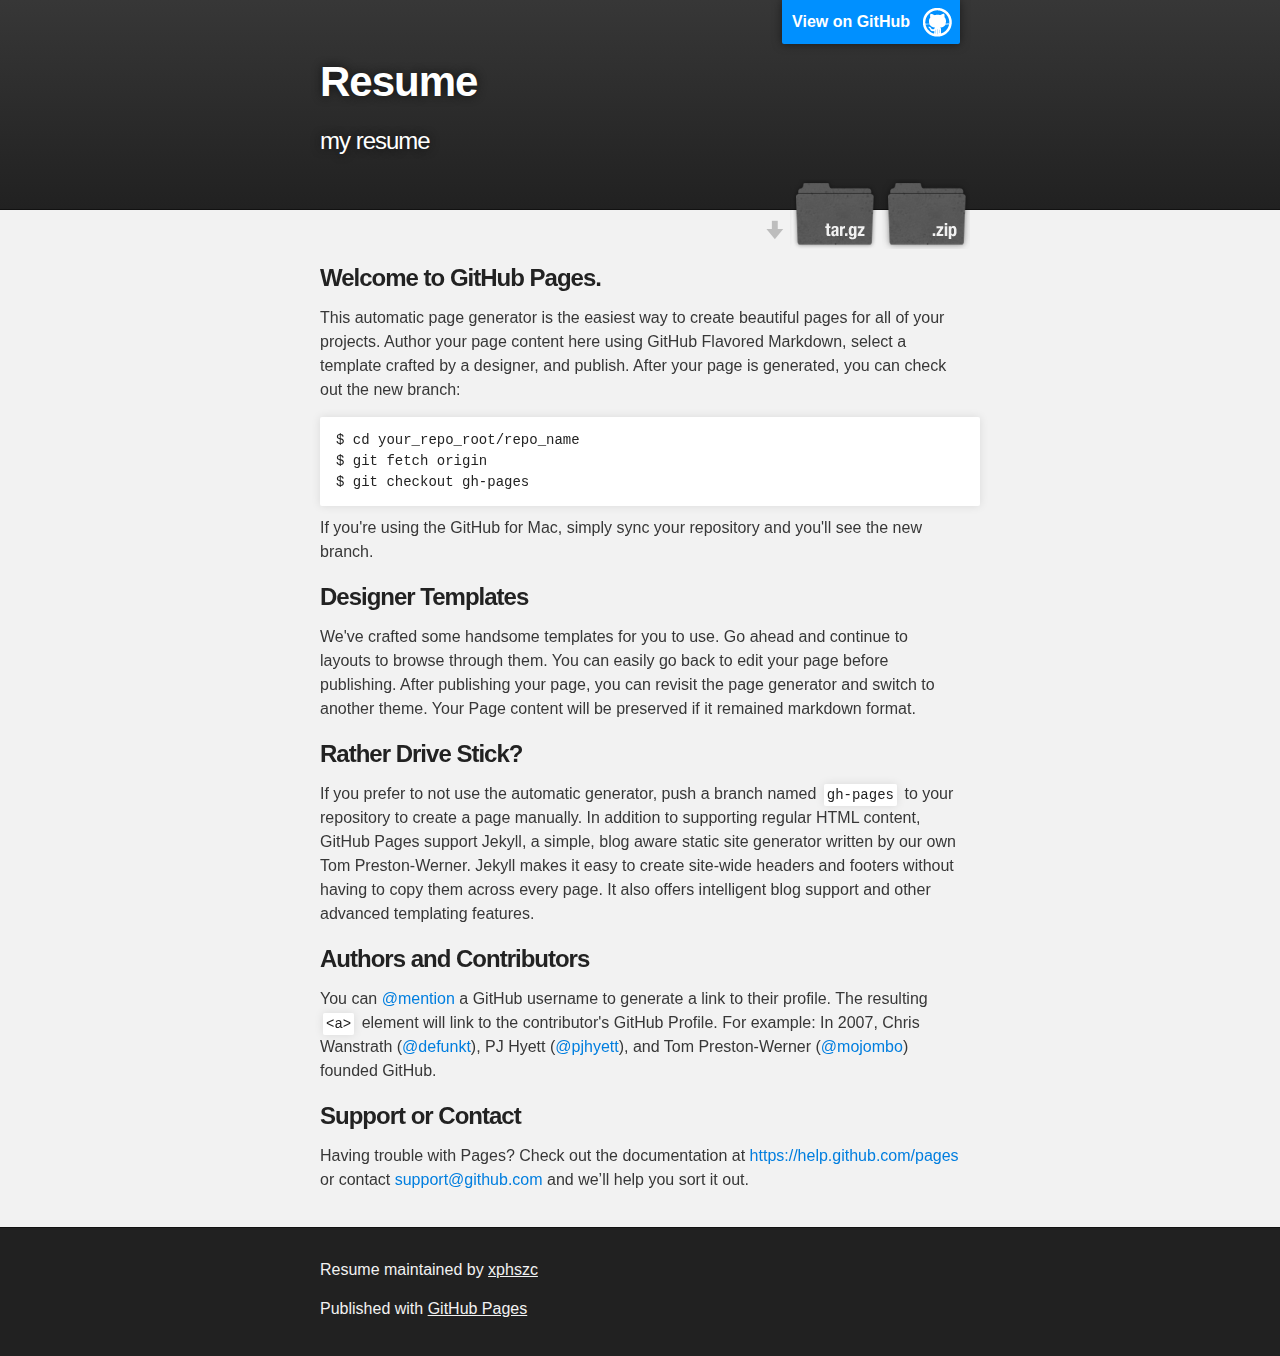
==== index.html @ fbd808bb "Create gh-pages branch via GitHub" ====
<!DOCTYPE html>
<html>

  <head>
    <meta charset='utf-8'>
    <meta http-equiv="X-UA-Compatible" content="chrome=1">
    <meta name="description" content="Resume : my resume">

    <link rel="stylesheet" type="text/css" media="screen" href="stylesheets/stylesheet.css">

    <title>Resume</title>
  </head>

  <body>

    <!-- HEADER -->
    <div id="header_wrap" class="outer">
        <header class="inner">
          <a id="forkme_banner" href="https://github.com/xphszc/resume">View on GitHub</a>

          <h1 id="project_title">Resume</h1>
          <h2 id="project_tagline">my resume</h2>

            <section id="downloads">
              <a class="zip_download_link" href="https://github.com/xphszc/resume/zipball/master">Download this project as a .zip file</a>
              <a class="tar_download_link" href="https://github.com/xphszc/resume/tarball/master">Download this project as a tar.gz file</a>
            </section>
        </header>
    </div>

    <!-- MAIN CONTENT -->
    <div id="main_content_wrap" class="outer">
      <section id="main_content" class="inner">
        <h3>
<a id="welcome-to-github-pages" class="anchor" href="#welcome-to-github-pages" aria-hidden="true"><span class="octicon octicon-link"></span></a>Welcome to GitHub Pages.</h3>

<p>This automatic page generator is the easiest way to create beautiful pages for all of your projects. Author your page content here using GitHub Flavored Markdown, select a template crafted by a designer, and publish. After your page is generated, you can check out the new branch:</p>

<pre><code>$ cd your_repo_root/repo_name
$ git fetch origin
$ git checkout gh-pages
</code></pre>

<p>If you're using the GitHub for Mac, simply sync your repository and you'll see the new branch.</p>

<h3>
<a id="designer-templates" class="anchor" href="#designer-templates" aria-hidden="true"><span class="octicon octicon-link"></span></a>Designer Templates</h3>

<p>We've crafted some handsome templates for you to use. Go ahead and continue to layouts to browse through them. You can easily go back to edit your page before publishing. After publishing your page, you can revisit the page generator and switch to another theme. Your Page content will be preserved if it remained markdown format.</p>

<h3>
<a id="rather-drive-stick" class="anchor" href="#rather-drive-stick" aria-hidden="true"><span class="octicon octicon-link"></span></a>Rather Drive Stick?</h3>

<p>If you prefer to not use the automatic generator, push a branch named <code>gh-pages</code> to your repository to create a page manually. In addition to supporting regular HTML content, GitHub Pages support Jekyll, a simple, blog aware static site generator written by our own Tom Preston-Werner. Jekyll makes it easy to create site-wide headers and footers without having to copy them across every page. It also offers intelligent blog support and other advanced templating features.</p>

<h3>
<a id="authors-and-contributors" class="anchor" href="#authors-and-contributors" aria-hidden="true"><span class="octicon octicon-link"></span></a>Authors and Contributors</h3>

<p>You can <a href="https://github.com/blog/821" class="user-mention">@mention</a> a GitHub username to generate a link to their profile. The resulting <code>&lt;a&gt;</code> element will link to the contributor's GitHub Profile. For example: In 2007, Chris Wanstrath (<a href="https://github.com/defunkt" class="user-mention">@defunkt</a>), PJ Hyett (<a href="https://github.com/pjhyett" class="user-mention">@pjhyett</a>), and Tom Preston-Werner (<a href="https://github.com/mojombo" class="user-mention">@mojombo</a>) founded GitHub.</p>

<h3>
<a id="support-or-contact" class="anchor" href="#support-or-contact" aria-hidden="true"><span class="octicon octicon-link"></span></a>Support or Contact</h3>

<p>Having trouble with Pages? Check out the documentation at <a href="https://help.github.com/pages">https://help.github.com/pages</a> or contact <a href="mailto:support@github.com">support@github.com</a> and we’ll help you sort it out.</p>
      </section>
    </div>

    <!-- FOOTER  -->
    <div id="footer_wrap" class="outer">
      <footer class="inner">
        <p class="copyright">Resume maintained by <a href="https://github.com/xphszc">xphszc</a></p>
        <p>Published with <a href="http://pages.github.com">GitHub Pages</a></p>
      </footer>
    </div>

    

  </body>
</html>
---- stylesheets/stylesheet.css ----
/*******************************************************************************
Slate Theme for GitHub Pages
by Jason Costello, @jsncostello
*******************************************************************************/

@import url(pygment_trac.css);

/*******************************************************************************
MeyerWeb Reset
*******************************************************************************/

html, body, div, span, applet, object, iframe,
h1, h2, h3, h4, h5, h6, p, blockquote, pre,
a, abbr, acronym, address, big, cite, code,
del, dfn, em, img, ins, kbd, q, s, samp,
small, strike, strong, sub, sup, tt, var,
b, u, i, center,
dl, dt, dd, ol, ul, li,
fieldset, form, label, legend,
table, caption, tbody, tfoot, thead, tr, th, td,
article, aside, canvas, details, embed,
figure, figcaption, footer, header, hgroup,
menu, nav, output, ruby, section, summary,
time, mark, audio, video {
  margin: 0;
  padding: 0;
  border: 0;
  font: inherit;
  vertical-align: baseline;
}

/* HTML5 display-role reset for older browsers */
article, aside, details, figcaption, figure,
footer, header, hgroup, menu, nav, section {
  display: block;
}

ol, ul {
  list-style: none;
}

table {
  border-collapse: collapse;
  border-spacing: 0;
}

/*******************************************************************************
Theme Styles
*******************************************************************************/

body {
  box-sizing: border-box;
  color:#373737;
  background: #212121;
  font-size: 16px;
  font-family: 'Myriad Pro', Calibri, Helvetica, Arial, sans-serif;
  line-height: 1.5;
  -webkit-font-smoothing: antialiased;
}

h1, h2, h3, h4, h5, h6 {
  margin: 10px 0;
  font-weight: 700;
  color:#222222;
  font-family: 'Lucida Grande', 'Calibri', Helvetica, Arial, sans-serif;
  letter-spacing: -1px;
}

h1 {
  font-size: 36px;
  font-weight: 700;
}

h2 {
  padding-bottom: 10px;
  font-size: 32px;
  background: url('../images/bg_hr.png') repeat-x bottom;
}

h3 {
  font-size: 24px;
}

h4 {
  font-size: 21px;
}

h5 {
  font-size: 18px;
}

h6 {
  font-size: 16px;
}

p {
  margin: 10px 0 15px 0;
}

footer p {
  color: #f2f2f2;
}

a {
  text-decoration: none;
  color: #007edf;
  text-shadow: none;

  transition: color 0.5s ease;
  transition: text-shadow 0.5s ease;
  -webkit-transition: color 0.5s ease;
  -webkit-transition: text-shadow 0.5s ease;
  -moz-transition: color 0.5s ease;
  -moz-transition: text-shadow 0.5s ease;
  -o-transition: color 0.5s ease;
  -o-transition: text-shadow 0.5s ease;
  -ms-transition: color 0.5s ease;
  -ms-transition: text-shadow 0.5s ease;
}

a:hover, a:focus {text-decoration: underline;}

footer a {
  color: #F2F2F2;
  text-decoration: underline;
}

em {
  font-style: italic;
}

strong {
  font-weight: bold;
}

img {
  position: relative;
  margin: 0 auto;
  max-width: 739px;
  padding: 5px;
  margin: 10px 0 10px 0;
  border: 1px solid #ebebeb;

  box-shadow: 0 0 5px #ebebeb;
  -webkit-box-shadow: 0 0 5px #ebebeb;
  -moz-box-shadow: 0 0 5px #ebebeb;
  -o-box-shadow: 0 0 5px #ebebeb;
  -ms-box-shadow: 0 0 5px #ebebeb;
}

p img {
  display: inline;
  margin: 0;
  padding: 0;
  vertical-align: middle;
  text-align: center;
  border: none;
}

pre, code {
  width: 100%;
  color: #222;
  background-color: #fff;

  font-family: Monaco, "Bitstream Vera Sans Mono", "Lucida Console", Terminal, monospace;
  font-size: 14px;

  border-radius: 2px;
  -moz-border-radius: 2px;
  -webkit-border-radius: 2px;
}

pre {
  width: 100%;
  padding: 10px;
  box-shadow: 0 0 10px rgba(0,0,0,.1);
  overflow: auto;
}

code {
  padding: 3px;
  margin: 0 3px;
  box-shadow: 0 0 10px rgba(0,0,0,.1);
}

pre code {
  display: block;
  box-shadow: none;
}

blockquote {
  color: #666;
  margin-bottom: 20px;
  padding: 0 0 0 20px;
  border-left: 3px solid #bbb;
}


ul, ol, dl {
  margin-bottom: 15px
}

ul {
  list-style-position: inside;
  list-style: disc;
  padding-left: 20px;
}

ol {
  list-style-position: inside;
  list-style: decimal;
  padding-left: 20px;
}

dl dt {
  font-weight: bold;
}

dl dd {
  padding-left: 20px;
  font-style: italic;
}

dl p {
  padding-left: 20px;
  font-style: italic;
}

hr {
  height: 1px;
  margin-bottom: 5px;
  border: none;
  background: url('../images/bg_hr.png') repeat-x center;
}

table {
  border: 1px solid #373737;
  margin-bottom: 20px;
  text-align: left;
 }

th {
  font-family: 'Lucida Grande', 'Helvetica Neue', Helvetica, Arial, sans-serif;
  padding: 10px;
  background: #373737;
  color: #fff;
 }

td {
  padding: 10px;
  border: 1px solid #373737;
 }

form {
  background: #f2f2f2;
  padding: 20px;
}

/*******************************************************************************
Full-Width Styles
*******************************************************************************/

.outer {
  width: 100%;
}

.inner {
  position: relative;
  max-width: 640px;
  padding: 20px 10px;
  margin: 0 auto;
}

#forkme_banner {
  display: block;
  position: absolute;
  top:0;
  right: 10px;
  z-index: 10;
  padding: 10px 50px 10px 10px;
  color: #fff;
  background: url('../images/blacktocat.png') #0090ff no-repeat 95% 50%;
  font-weight: 700;
  box-shadow: 0 0 10px rgba(0,0,0,.5);
  border-bottom-left-radius: 2px;
  border-bottom-right-radius: 2px;
}

#header_wrap {
  background: #212121;
  background: -moz-linear-gradient(top, #373737, #212121);
  background: -webkit-linear-gradient(top, #373737, #212121);
  background: -ms-linear-gradient(top, #373737, #212121);
  background: -o-linear-gradient(top, #373737, #212121);
  background: linear-gradient(top, #373737, #212121);
}

#header_wrap .inner {
  padding: 50px 10px 30px 10px;
}

#project_title {
  margin: 0;
  color: #fff;
  font-size: 42px;
  font-weight: 700;
  text-shadow: #111 0px 0px 10px;
}

#project_tagline {
  color: #fff;
  font-size: 24px;
  font-weight: 300;
  background: none;
  text-shadow: #111 0px 0px 10px;
}

#downloads {
  position: absolute;
  width: 210px;
  z-index: 10;
  bottom: -40px;
  right: 0;
  height: 70px;
  background: url('../images/icon_download.png') no-repeat 0% 90%;
}

.zip_download_link {
  display: block;
  float: right;
  width: 90px;
  height:70px;
  text-indent: -5000px;
  overflow: hidden;
  background: url(../images/sprite_download.png) no-repeat bottom left;
}

.tar_download_link {
  display: block;
  float: right;
  width: 90px;
  height:70px;
  text-indent: -5000px;
  overflow: hidden;
  background: url(../images/sprite_download.png) no-repeat bottom right;
  margin-left: 10px;
}

.zip_download_link:hover {
  background: url(../images/sprite_download.png) no-repeat top left;
}

.tar_download_link:hover {
  background: url(../images/sprite_download.png) no-repeat top right;
}

#main_content_wrap {
  background: #f2f2f2;
  border-top: 1px solid #111;
  border-bottom: 1px solid #111;
}

#main_content {
  padding-top: 40px;
}

#footer_wrap {
  background: #212121;
}



/*******************************************************************************
Small Device Styles
*******************************************************************************/

@media screen and (max-width: 480px) {
  body {
    font-size:14px;
  }

  #downloads {
    display: none;
  }

  .inner {
    min-width: 320px;
    max-width: 480px;
  }

  #project_title {
  font-size: 32px;
  }

  h1 {
    font-size: 28px;
  }

  h2 {
    font-size: 24px;
  }

  h3 {
    font-size: 21px;
  }

  h4 {
    font-size: 18px;
  }

  h5 {
    font-size: 14px;
  }

  h6 {
    font-size: 12px;
  }

  code, pre {
    min-width: 320px;
    max-width: 480px;
    font-size: 11px;
  }

}
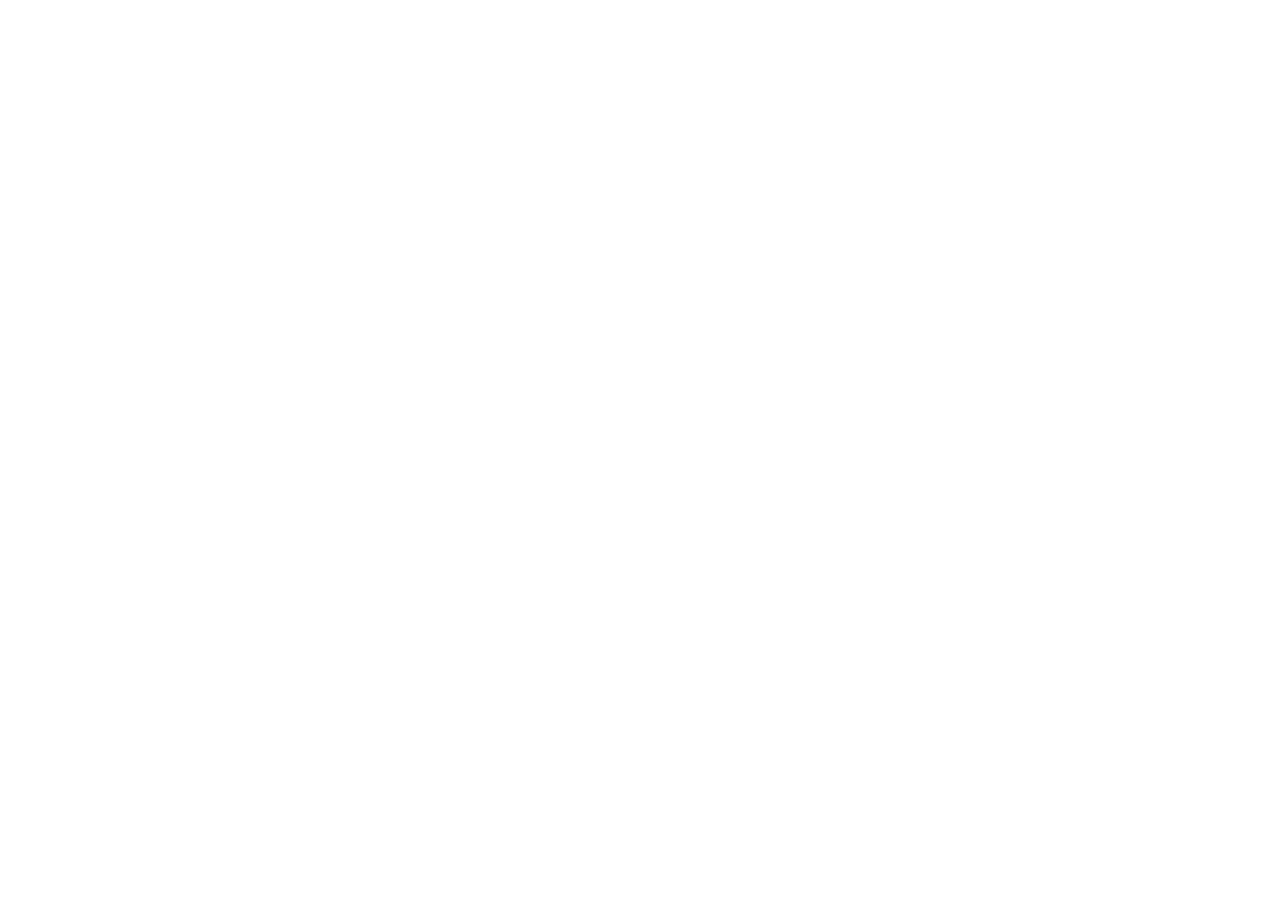
==== commit 59d15538: "Update index.html" ====
--- a/index.html
+++ b/index.html
@@ -1,79 +1,20 @@
 <!DOCTYPE html>
-<html>
-
-  <head>
-    <meta charset='utf-8'>
-    <meta http-equiv="X-UA-Compatible" content="chrome=1">
-    <meta name="description" content="Resume : my resume">
-
-    <link rel="stylesheet" type="text/css" media="screen" href="stylesheets/stylesheet.css">
-
-    <title>Resume</title>
-  </head>
-
-  <body>
-
-    <!-- HEADER -->
-    <div id="header_wrap" class="outer">
-        <header class="inner">
-          <a id="forkme_banner" href="https://github.com/xphszc/resume">View on GitHub</a>
-
-          <h1 id="project_title">Resume</h1>
-          <h2 id="project_tagline">my resume</h2>
-
-            <section id="downloads">
-              <a class="zip_download_link" href="https://github.com/xphszc/resume/zipball/master">Download this project as a .zip file</a>
-              <a class="tar_download_link" href="https://github.com/xphszc/resume/tarball/master">Download this project as a tar.gz file</a>
-            </section>
-        </header>
-    </div>
-
-    <!-- MAIN CONTENT -->
-    <div id="main_content_wrap" class="outer">
-      <section id="main_content" class="inner">
-        <h3>
-<a id="welcome-to-github-pages" class="anchor" href="#welcome-to-github-pages" aria-hidden="true"><span class="octicon octicon-link"></span></a>Welcome to GitHub Pages.</h3>
-
-<p>This automatic page generator is the easiest way to create beautiful pages for all of your projects. Author your page content here using GitHub Flavored Markdown, select a template crafted by a designer, and publish. After your page is generated, you can check out the new branch:</p>
-
-<pre><code>$ cd your_repo_root/repo_name
-$ git fetch origin
-$ git checkout gh-pages
-</code></pre>
-
-<p>If you're using the GitHub for Mac, simply sync your repository and you'll see the new branch.</p>
-
-<h3>
-<a id="designer-templates" class="anchor" href="#designer-templates" aria-hidden="true"><span class="octicon octicon-link"></span></a>Designer Templates</h3>
-
-<p>We've crafted some handsome templates for you to use. Go ahead and continue to layouts to browse through them. You can easily go back to edit your page before publishing. After publishing your page, you can revisit the page generator and switch to another theme. Your Page content will be preserved if it remained markdown format.</p>
-
-<h3>
-<a id="rather-drive-stick" class="anchor" href="#rather-drive-stick" aria-hidden="true"><span class="octicon octicon-link"></span></a>Rather Drive Stick?</h3>
-
-<p>If you prefer to not use the automatic generator, push a branch named <code>gh-pages</code> to your repository to create a page manually. In addition to supporting regular HTML content, GitHub Pages support Jekyll, a simple, blog aware static site generator written by our own Tom Preston-Werner. Jekyll makes it easy to create site-wide headers and footers without having to copy them across every page. It also offers intelligent blog support and other advanced templating features.</p>
-
-<h3>
-<a id="authors-and-contributors" class="anchor" href="#authors-and-contributors" aria-hidden="true"><span class="octicon octicon-link"></span></a>Authors and Contributors</h3>
-
-<p>You can <a href="https://github.com/blog/821" class="user-mention">@mention</a> a GitHub username to generate a link to their profile. The resulting <code>&lt;a&gt;</code> element will link to the contributor's GitHub Profile. For example: In 2007, Chris Wanstrath (<a href="https://github.com/defunkt" class="user-mention">@defunkt</a>), PJ Hyett (<a href="https://github.com/pjhyett" class="user-mention">@pjhyett</a>), and Tom Preston-Werner (<a href="https://github.com/mojombo" class="user-mention">@mojombo</a>) founded GitHub.</p>
-
-<h3>
-<a id="support-or-contact" class="anchor" href="#support-or-contact" aria-hidden="true"><span class="octicon octicon-link"></span></a>Support or Contact</h3>
-
-<p>Having trouble with Pages? Check out the documentation at <a href="https://help.github.com/pages">https://help.github.com/pages</a> or contact <a href="mailto:support@github.com">support@github.com</a> and we’ll help you sort it out.</p>
-      </section>
-    </div>
-
-    <!-- FOOTER  -->
-    <div id="footer_wrap" class="outer">
-      <footer class="inner">
-        <p class="copyright">Resume maintained by <a href="https://github.com/xphszc">xphszc</a></p>
-        <p>Published with <a href="http://pages.github.com">GitHub Pages</a></p>
-      </footer>
-    </div>
-
-    
-
-  </body>
+<html lang="en">
+<head>
+	<meta charset="UTF-8">
+	<title>我的简历</title>
+</head>
+<body>
+	<link rel="stylesheet" type="text/css" href="comic.css"/>
+	<div id = "one">
+	</div>
+	<div id = "sec">
+	</div>
+	<div id = "thr">
+	</div>
+	<a href="javascript:;" id = "up"></a>
+	<a href="javascript:;" id = "down"></a>
+	<p id = "p"></p>
+	<script src="comic.js" type="text/javascript" charset="utf-8"></script>
+</body>
 </html>
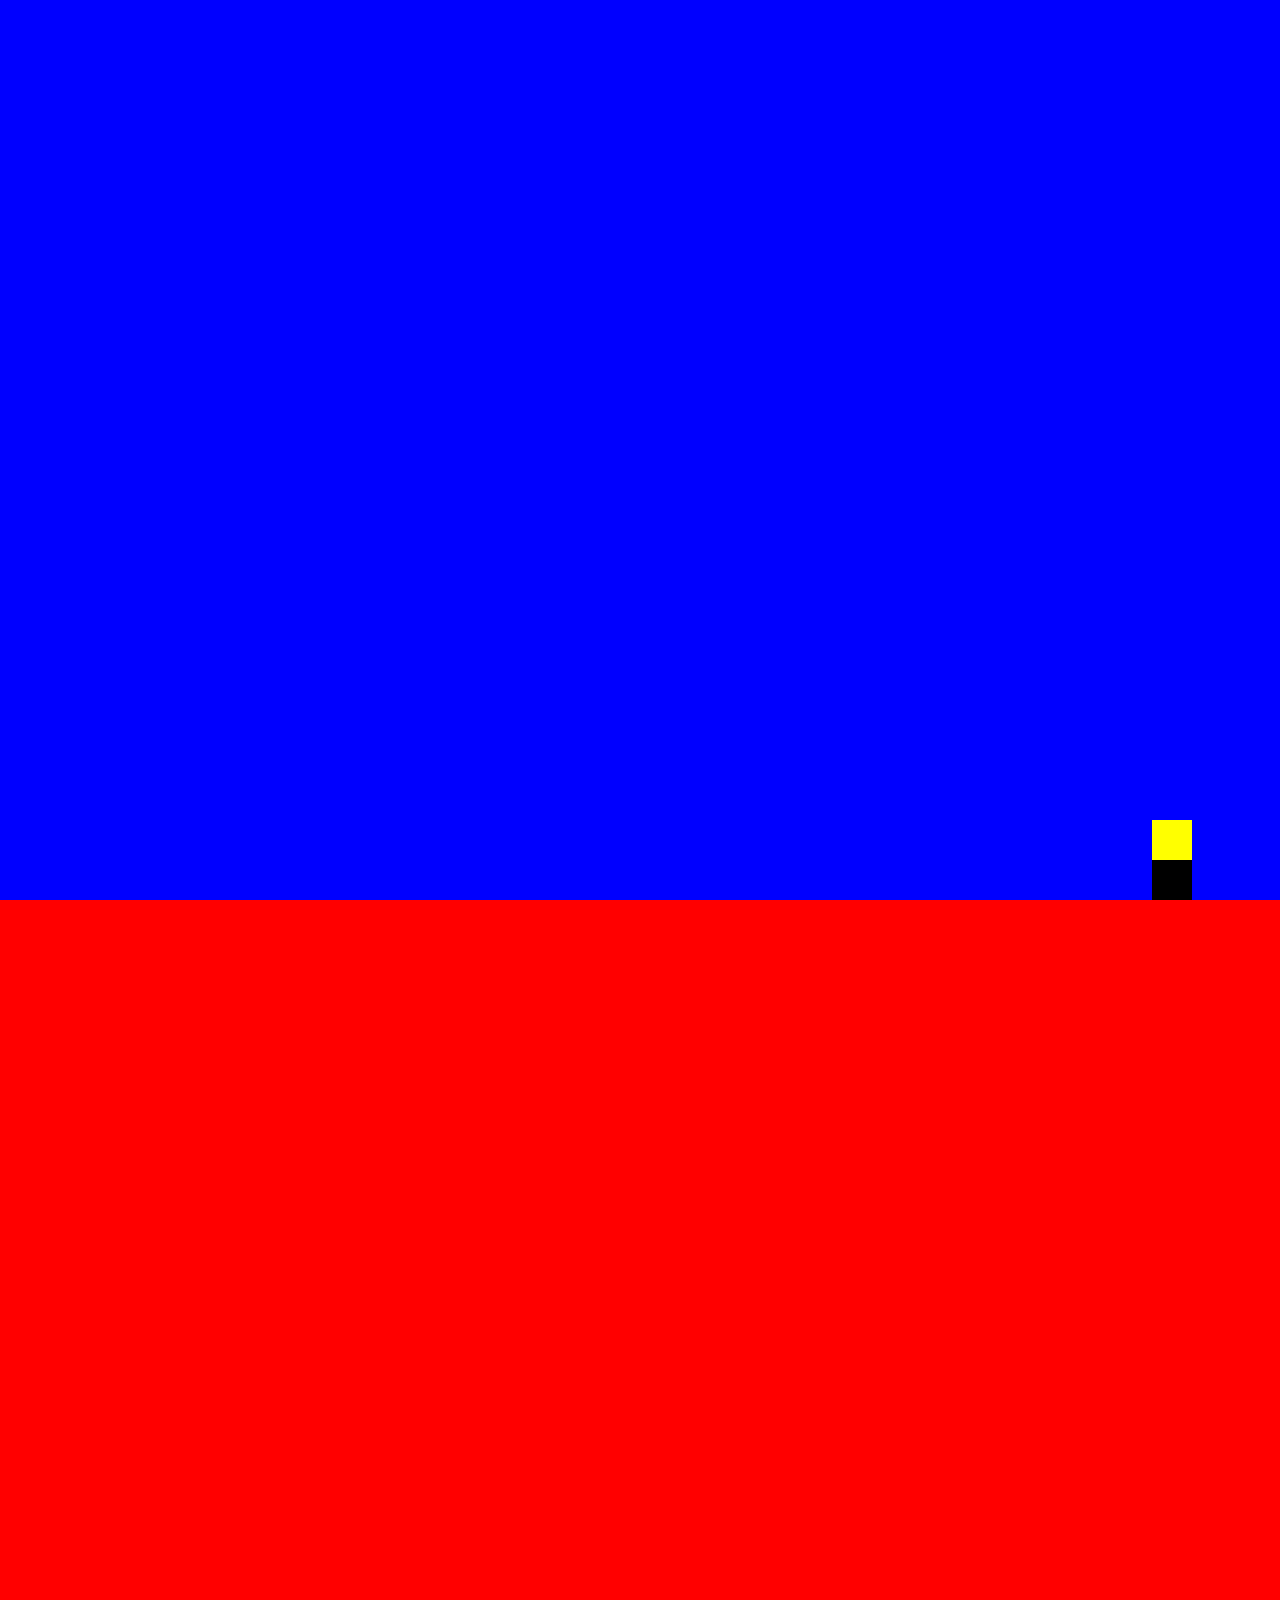
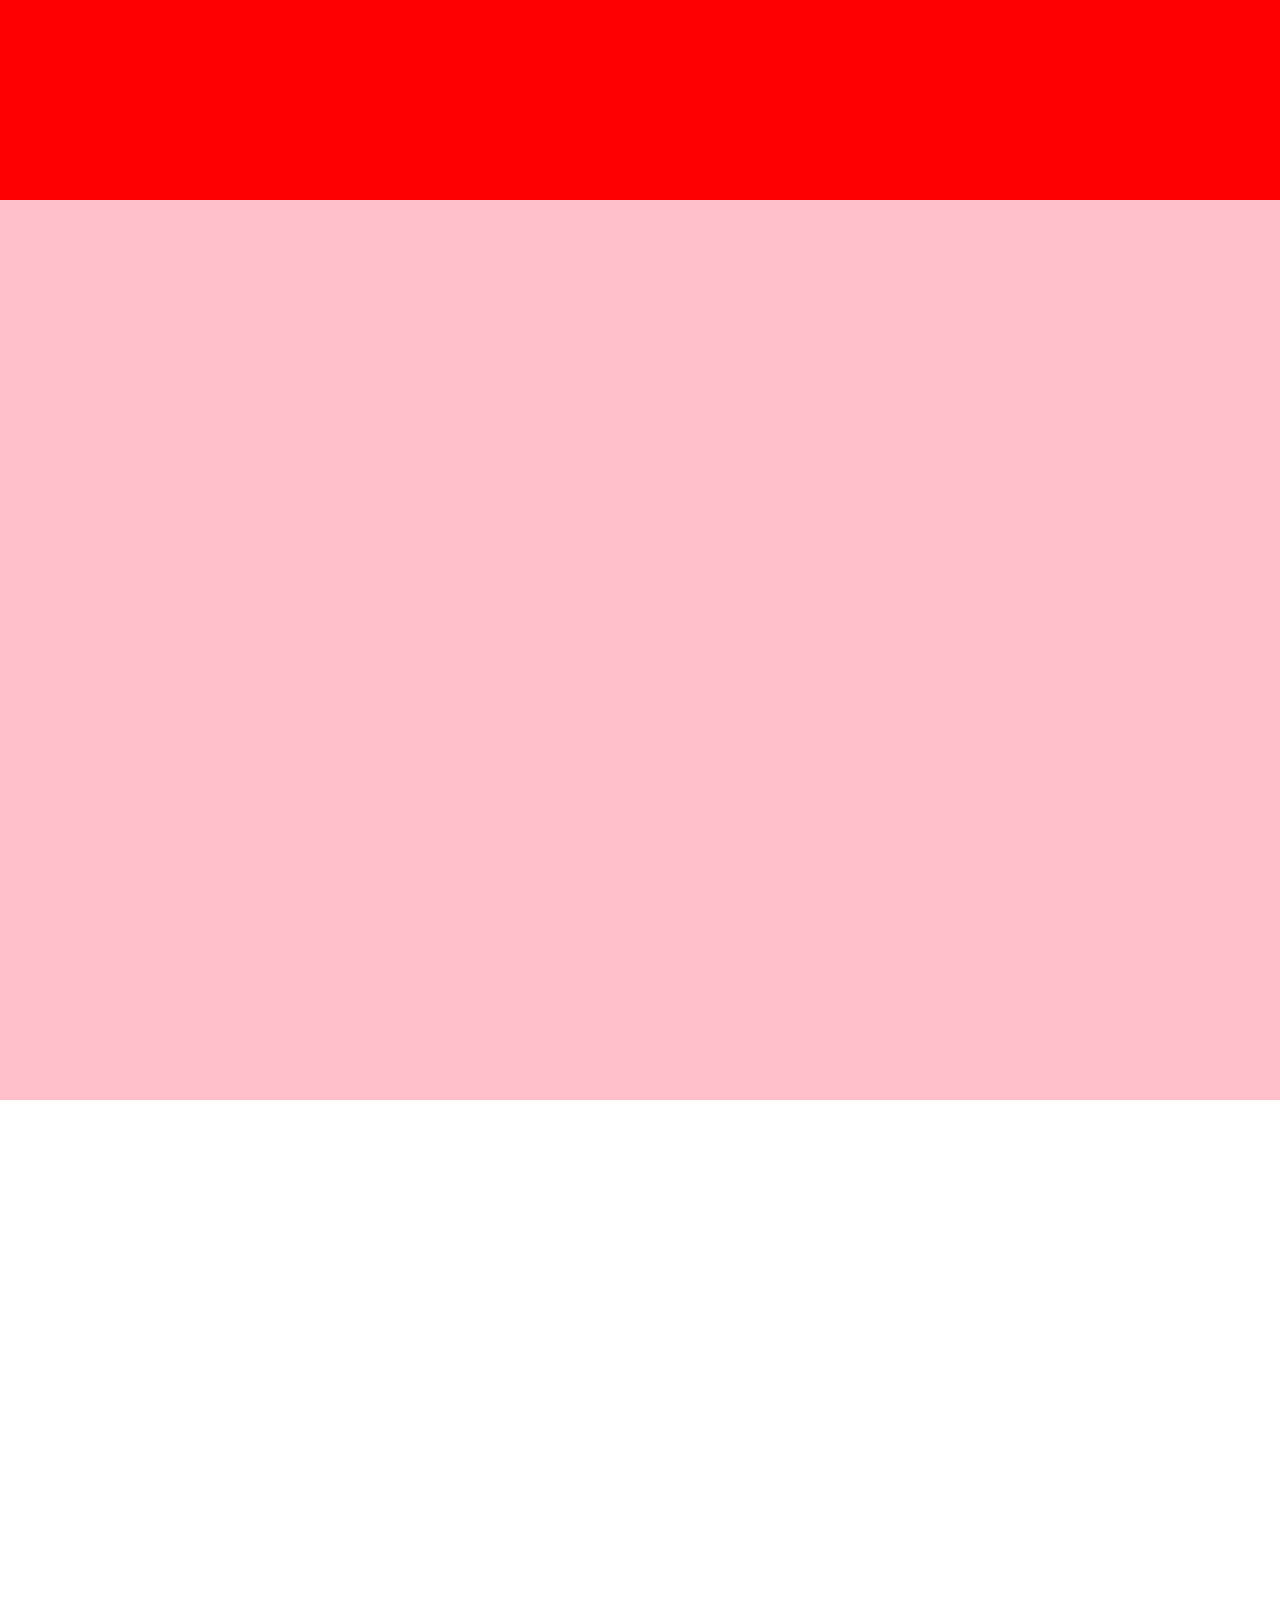
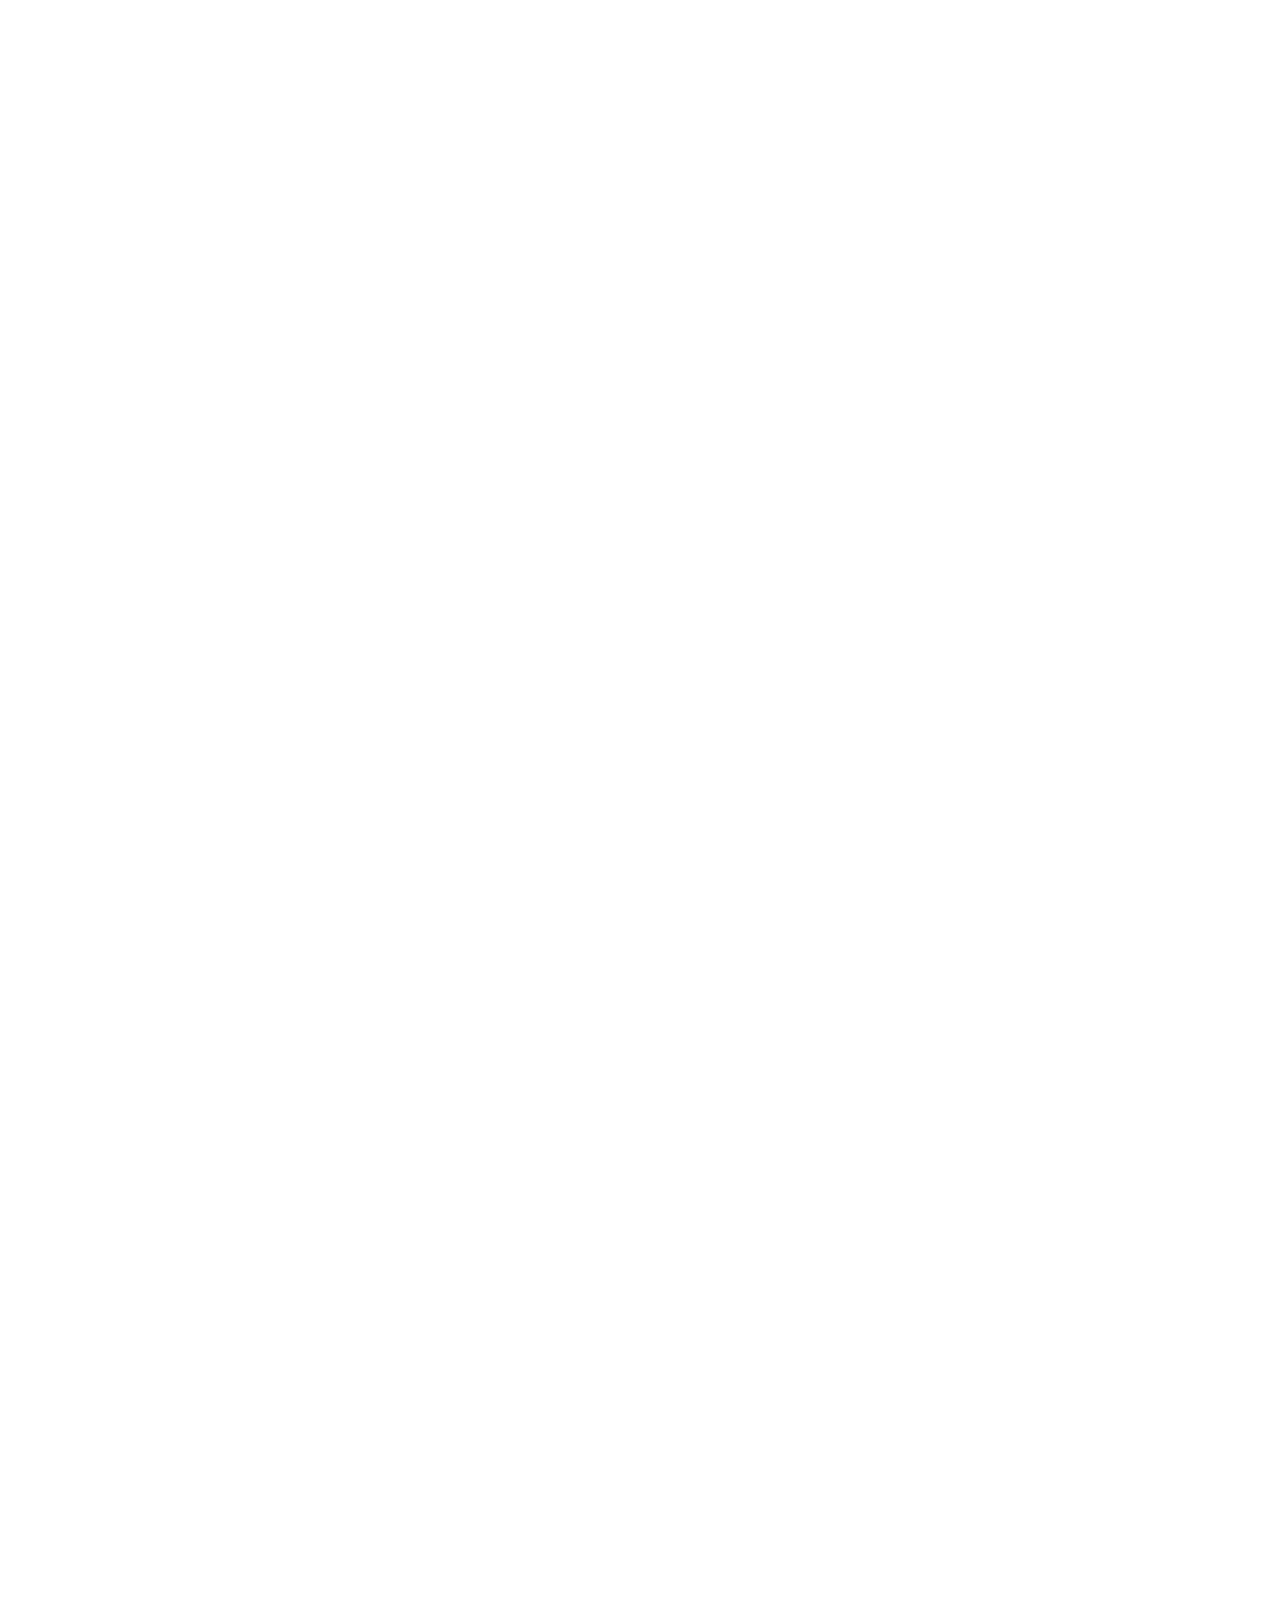
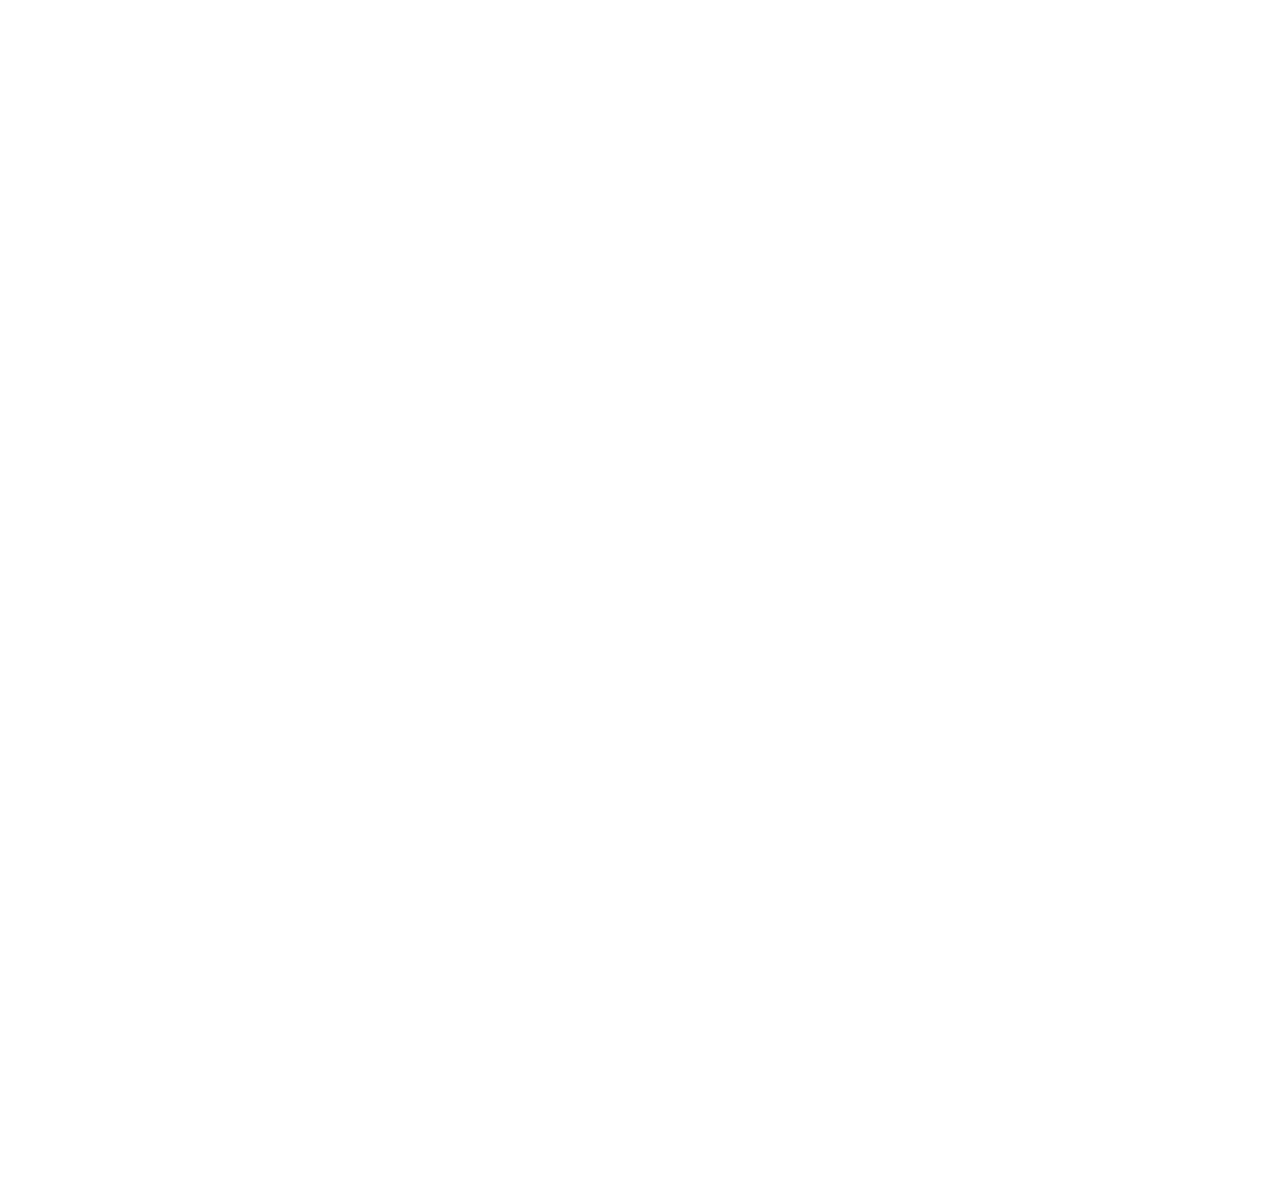
==== commit cdf80903: "Update index.html" ====
--- a/index.html
+++ b/index.html
@@ -5,7 +5,7 @@
 	<title>我的简历</title>
 </head>
 <body>
-	<link rel="stylesheet" type="text/css" href="comic.css"/>
+	<link rel="stylesheet" type="text/css" href="stylesheets/resume.css"/>
 	<div id = "one">
 	</div>
 	<div id = "sec">
@@ -15,6 +15,6 @@
 	<a href="javascript:;" id = "up"></a>
 	<a href="javascript:;" id = "down"></a>
 	<p id = "p"></p>
-	<script src="comic.js" type="text/javascript" charset="utf-8"></script>
+	<script src="javascripts/resume.js" type="text/javascript" charset="utf-8"></script>
 </body>
 </html>
--- a/stylesheets/resume.css
+++ b/stylesheets/resume.css
@@ -0,0 +1,33 @@
+body{
+	margin: 0;
+	width: 100%;
+	height: 6000px;
+}
+#one,#sec,#thr{
+	width: 100%;
+}
+#one{
+	background-color: blue;
+}
+#sec{
+	background-color: red;
+}
+#thr{
+	background-color: pink;
+}
+#up{
+	width: 40px;
+	height: 40px;
+	background-color: yellow;
+	position: fixed;
+	left: 90%;
+	bottom: 40px;
+}
+#down{
+	width: 40px;
+	height: 40px;
+	background-color: black;
+	position: fixed;
+	left: 90%;
+	bottom: 0;
+}
